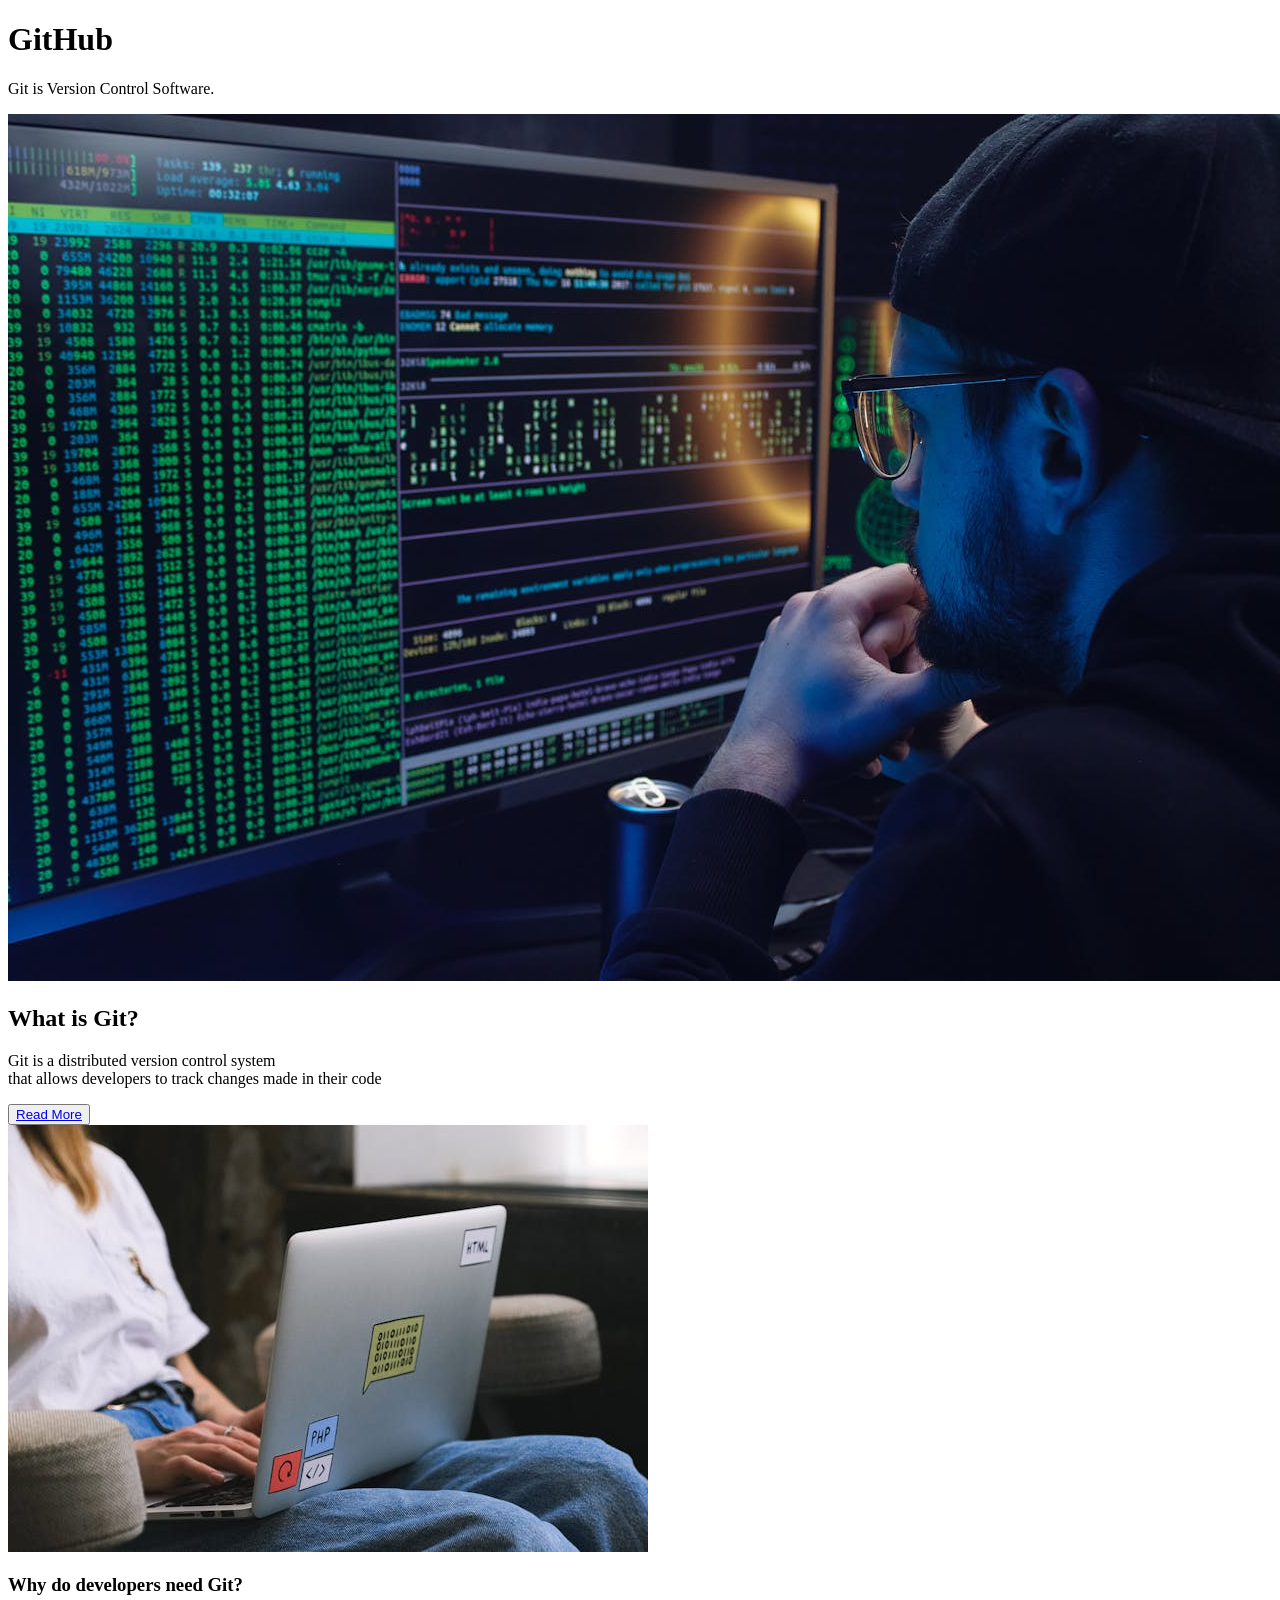
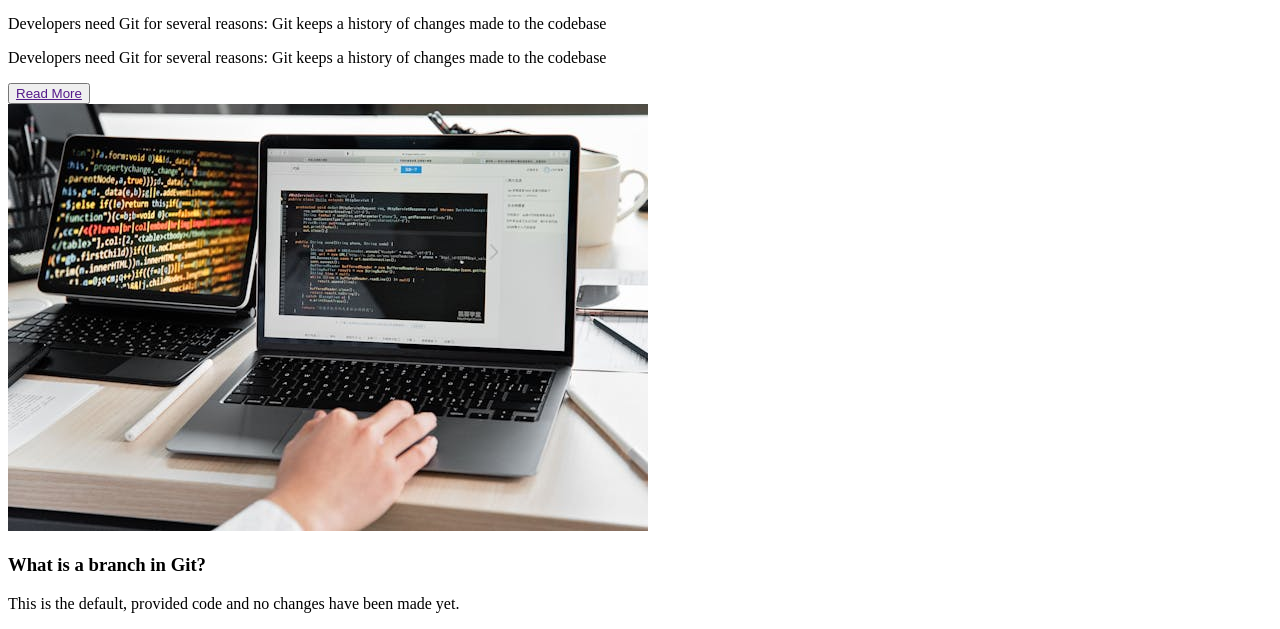
==== Wireframe/index.html @ 926a5834 "I added h3" ====
<!DOCTYPE html>
<html lang="en">
  <head>
    <meta charset="UTF-8" />
    <meta name="viewport" content="width=device-width, initial-scale=1.0" />
    <title>GitHub Tutorial</title>
    <link rel="stylesheet" href="style.css" />
  </head>
  <body>
    <header>
      <h1>GitHub</h1>
      <p>Git is Version Control Software.</p>
    </header>
    <main>
      <section class="what-git">
        <img class="git-img" src="img/github-img.jpg" />
        <div class="box-git">
          <h2>What is Git?</h2>
          <p>
            Git is a distributed version control system<br />
            that allows developers to track changes made in their code
          </p>
        </div>
        <button class="btn">
          <a
            href="https://www.atlassian.com/git/tutorials/what-is-git"
            target="_blank"
            >Read More</a
          >
        </button>
      </section>
      <section id="git-section">
        <div class="why-git">
          <img class="img-section" src="img/git.png" />
          <div class="branch-float">
            <h3>Why do developers need Git?</h3>
            <p class="paragragh">
              Developers need Git for several reasons: Git keeps a history of
              changes made to the codebase
            </p>
            <p class="paragragh">
              Developers need Git for several reasons: Git keeps a history of
              changes made to the codebase
            </p>
            <button class="btn-2">
              <a href="" target="_blank">Read More</a>
            </button>
          </div>
        </div>
        <div class="why-git-2">
          <img class="img-section" src="img/git2.png" />
          <div class="branch-float">
            <h3>What is a branch in Git?</h3>
          </div>
        </div>
      </section>
    </main>
    <footer>
      <p>
        This is the default, provided code and no changes have been made yet.
      </p>
    </footer>
  </body>
</html>
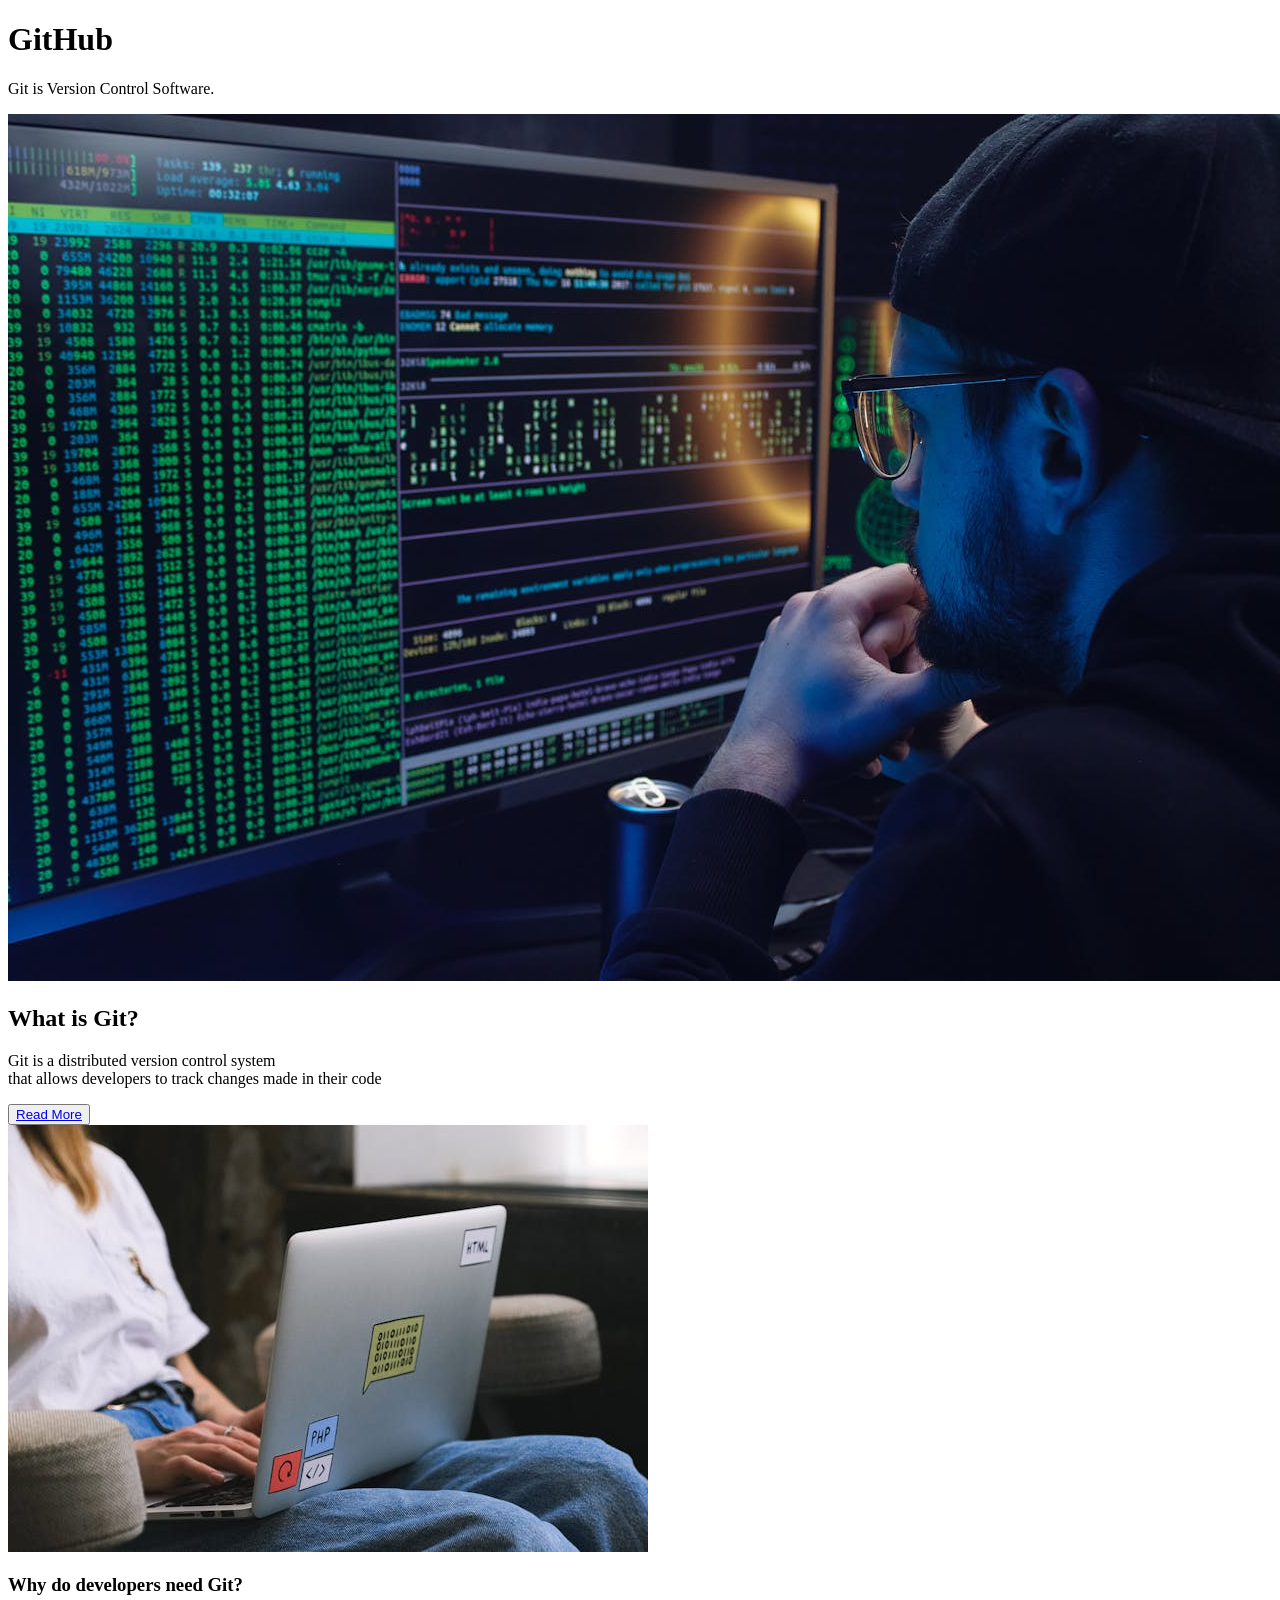
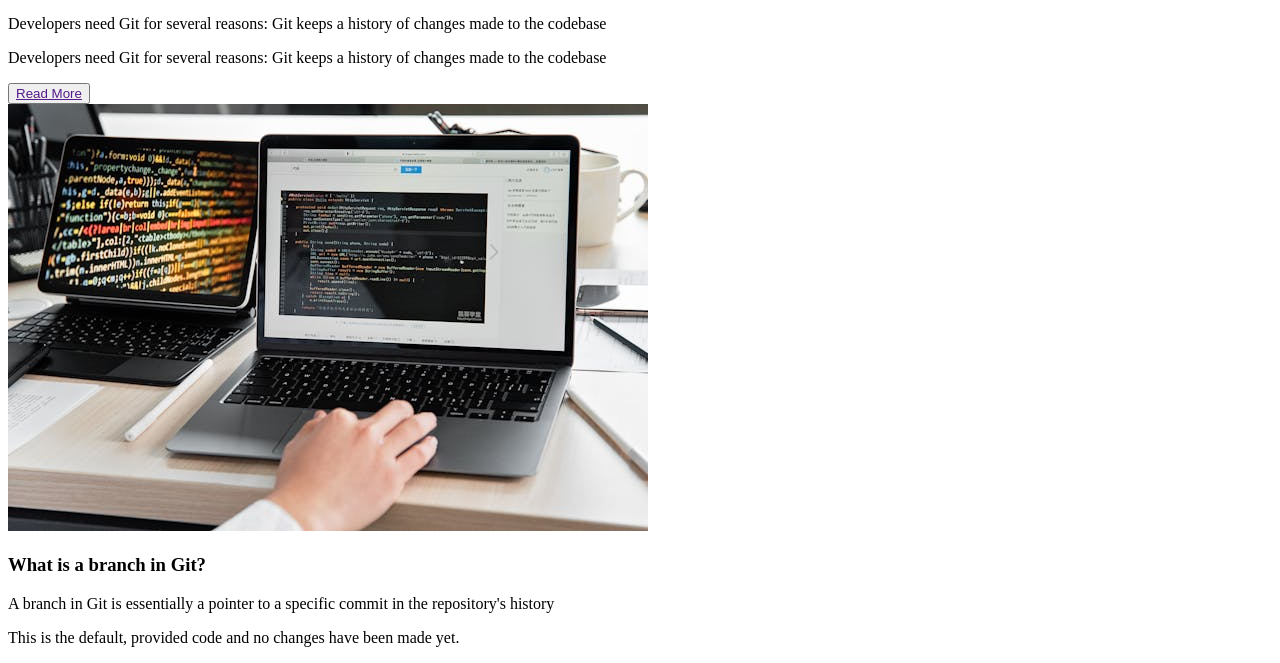
==== commit 4430eb96: "I added a paragraph with class=paragraph" ====
--- a/Wireframe/index.html
+++ b/Wireframe/index.html
@@ -51,6 +51,10 @@
           <img class="img-section" src="img/git2.png" />
           <div class="branch-float">
             <h3>What is a branch in Git?</h3>
+            <p class="paragragh">
+              A branch in Git is essentially a pointer to a specific commit in
+              the repository's history
+            </p>
           </div>
         </div>
       </section>
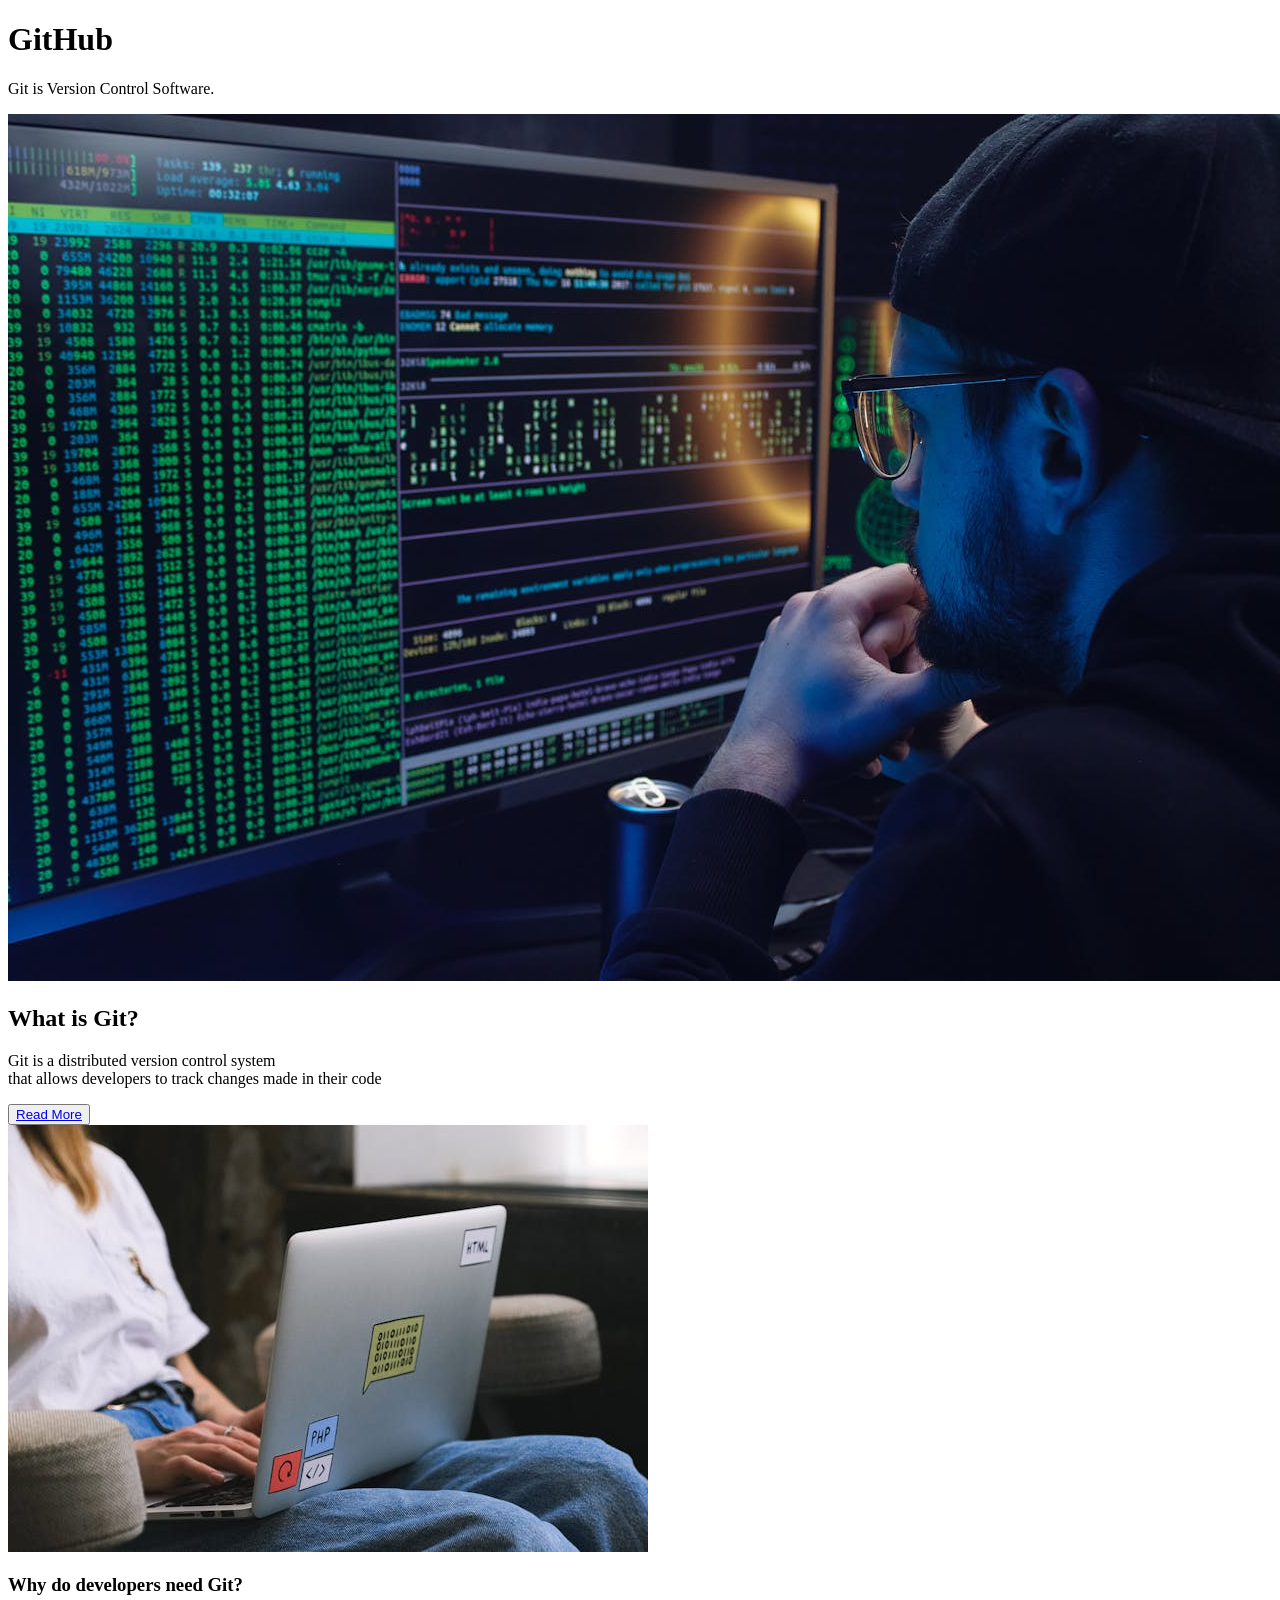
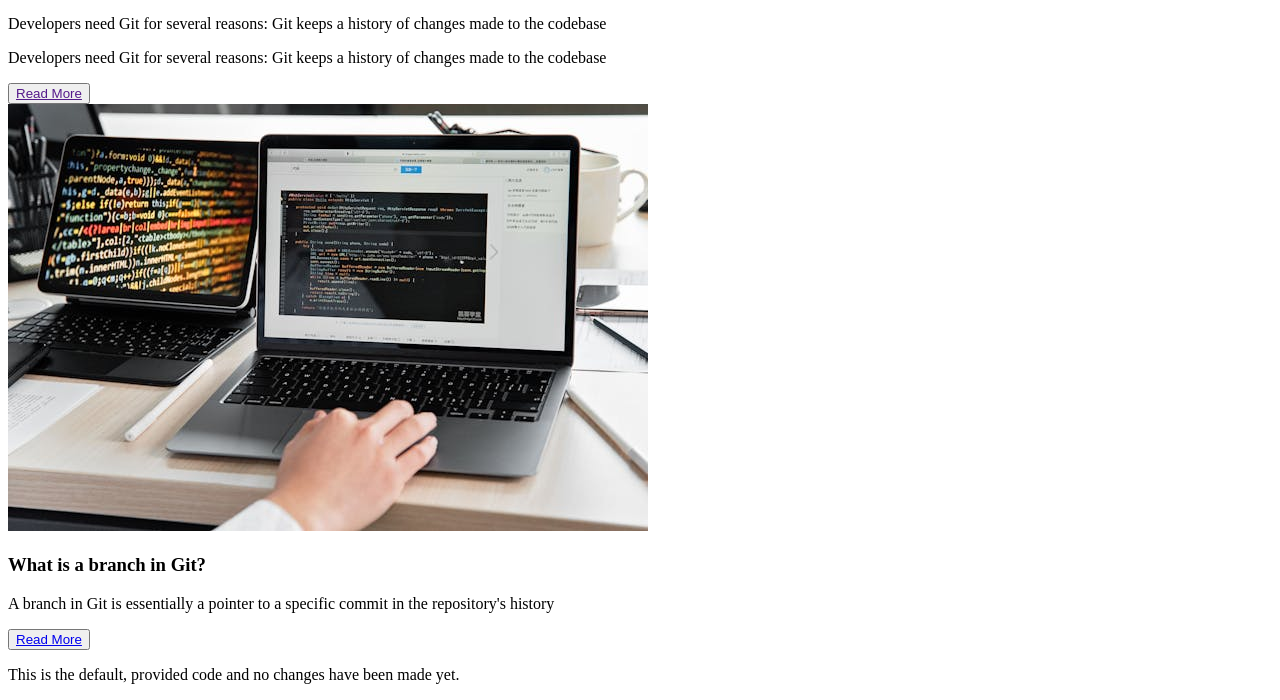
==== commit 2e1c3d8e: "added a button in the div" ====
--- a/Wireframe/index.html
+++ b/Wireframe/index.html
@@ -51,10 +51,17 @@
           <img class="img-section" src="img/git2.png" />
           <div class="branch-float">
             <h3>What is a branch in Git?</h3>
-            <p class="paragragh">
+            <p class="paragraph">
               A branch in Git is essentially a pointer to a specific commit in
               the repository's history
             </p>
+            <button class="btn-2">
+              <a
+                href="https://www.w3schools.com/git/git_branch.asp"
+                target="_blank"
+                >Read More</a
+              >
+            </button>
           </div>
         </div>
       </section>
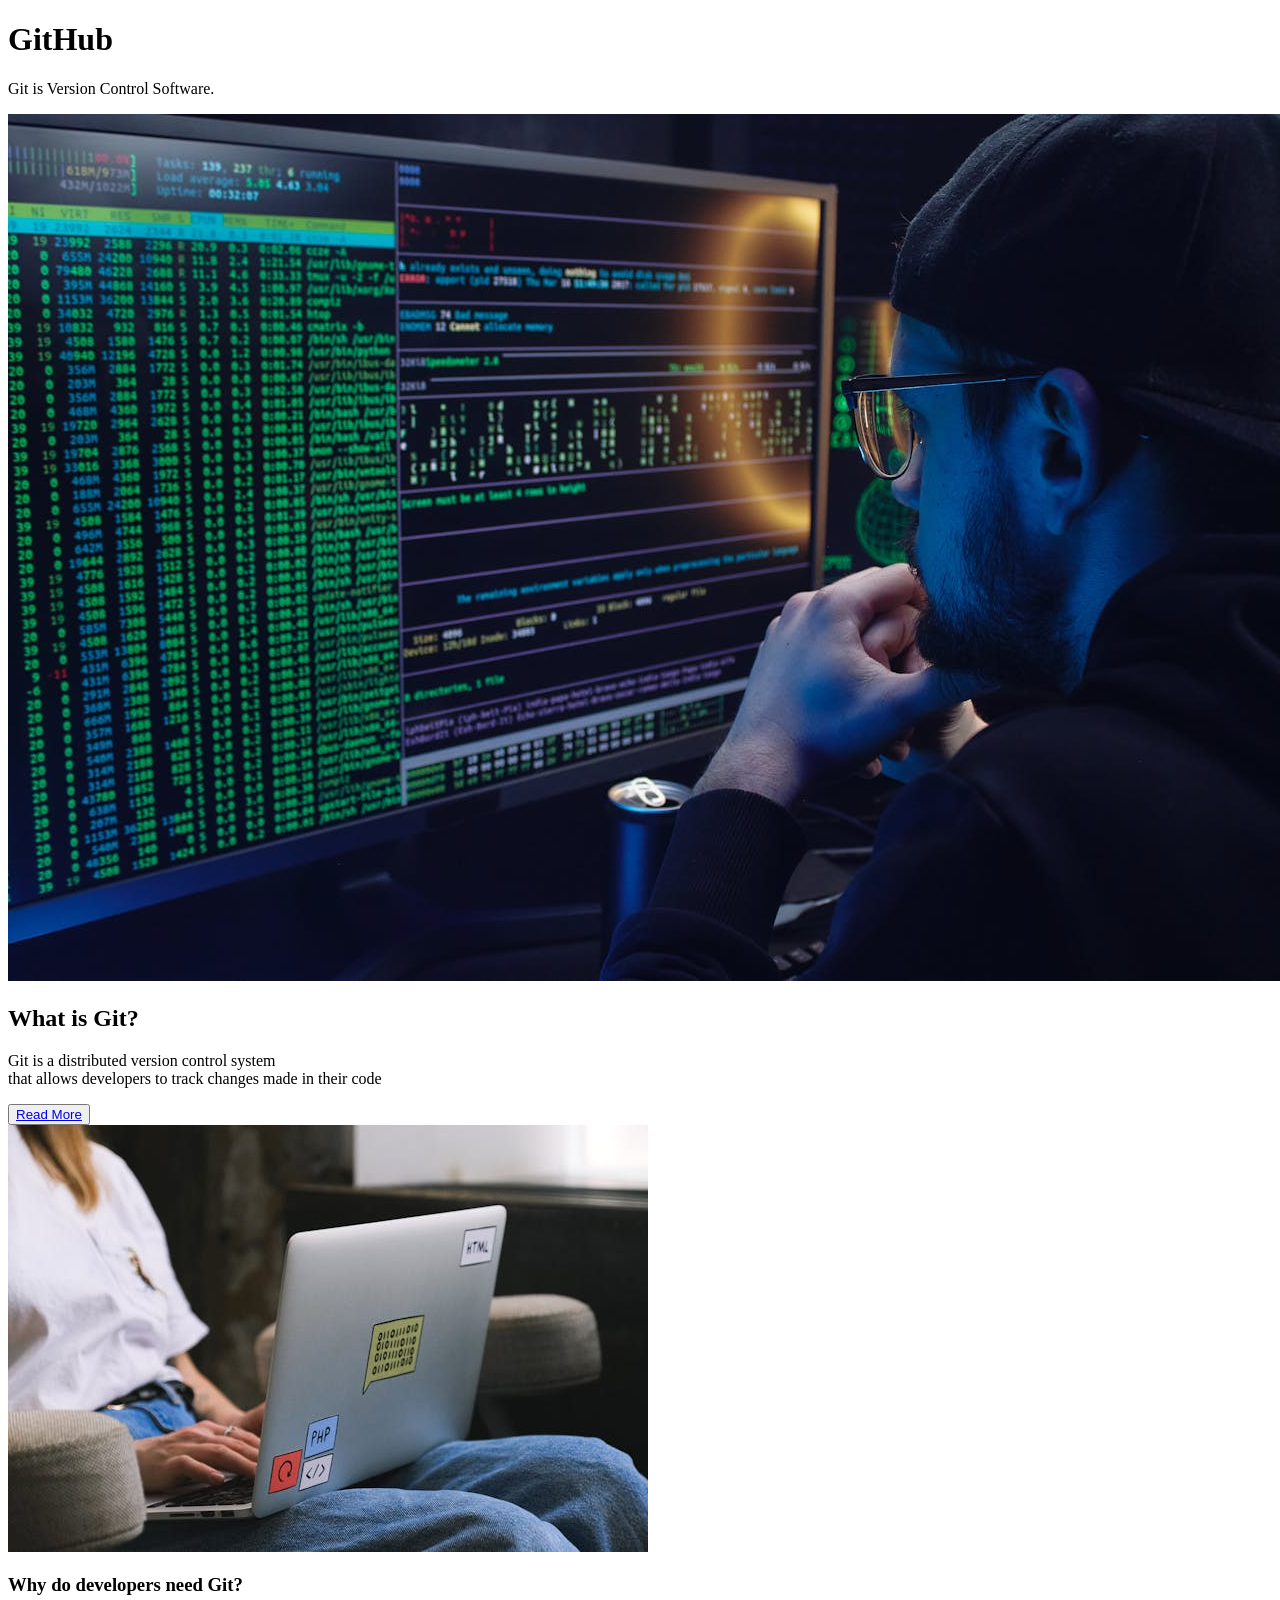
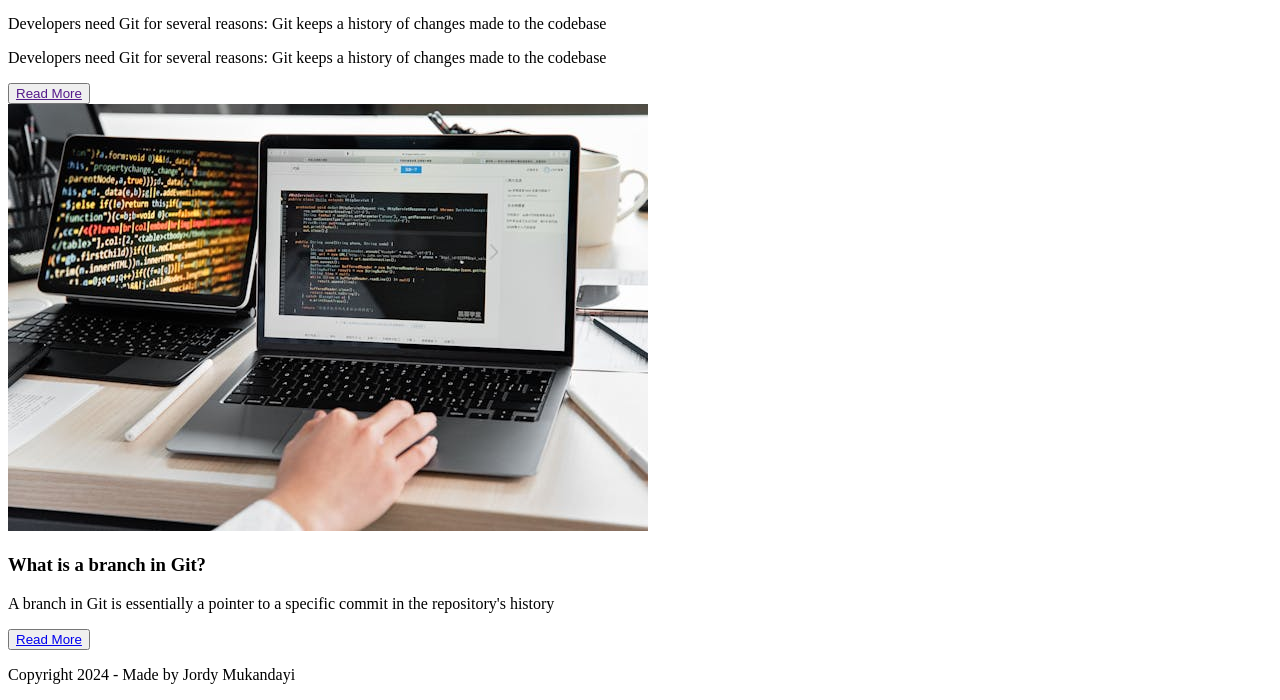
==== commit 4ebbba79: "added a footer and paragraph" ====
--- a/Wireframe/index.html
+++ b/Wireframe/index.html
@@ -66,10 +66,8 @@
         </div>
       </section>
     </main>
-    <footer>
-      <p>
-        This is the default, provided code and no changes have been made yet.
-      </p>
+    <footer class="footer">
+      <p>Copyright 2024 - Made by Jordy Mukandayi</p>
     </footer>
   </body>
 </html>
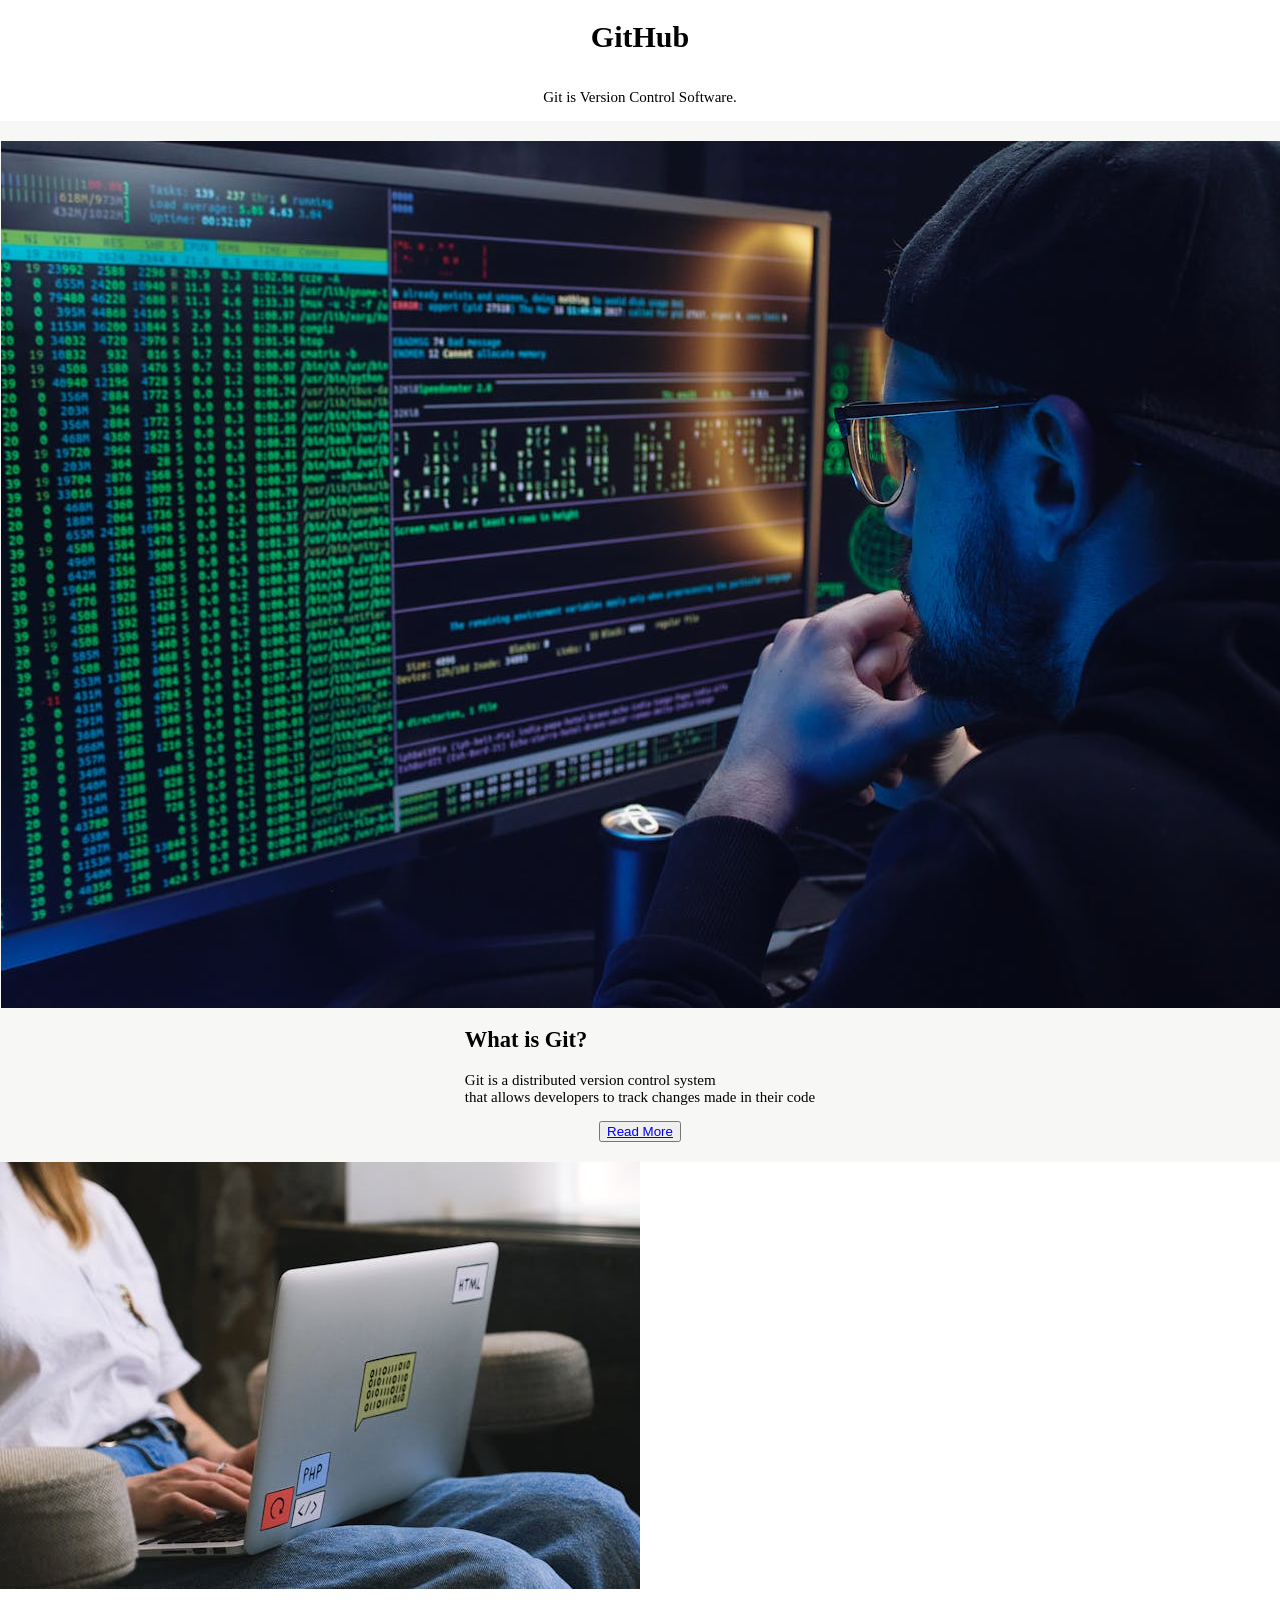
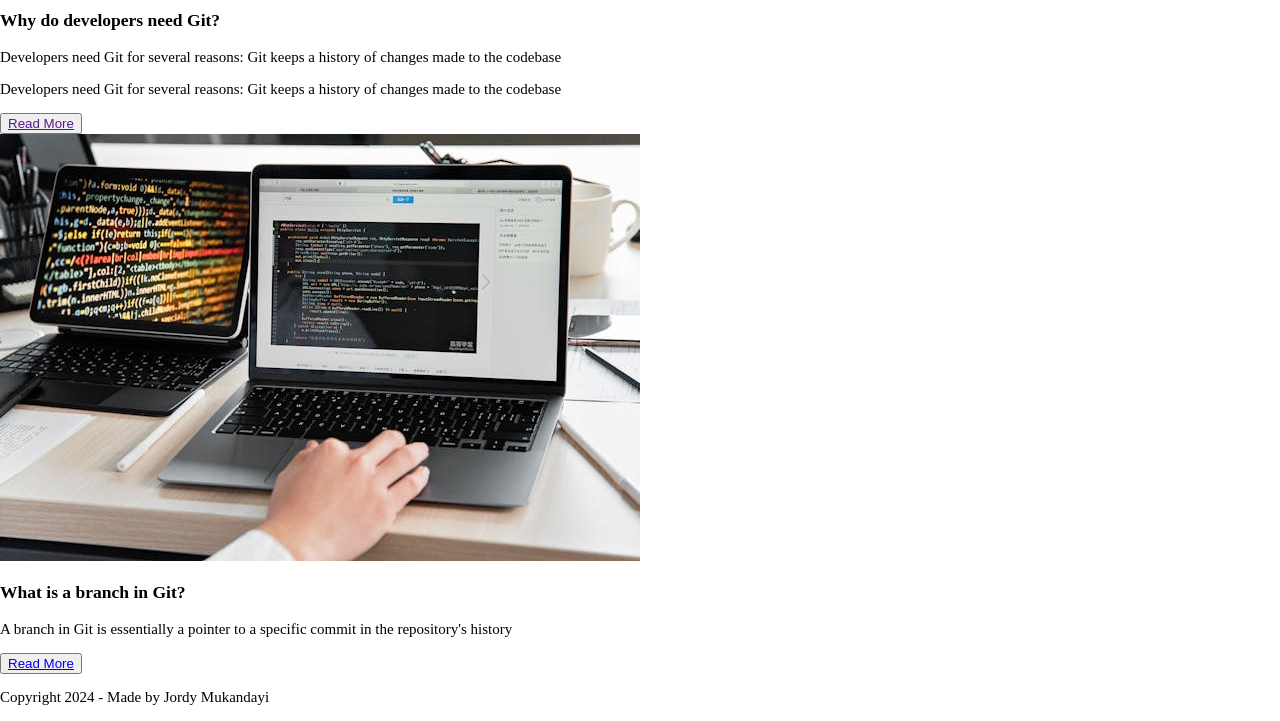
==== commit 886a00f3: "I added the css styles for class what-git" ====
--- a/Wireframe/index.html
+++ b/Wireframe/index.html
@@ -4,10 +4,10 @@
     <meta charset="UTF-8" />
     <meta name="viewport" content="width=device-width, initial-scale=1.0" />
     <title>GitHub Tutorial</title>
-    <link rel="stylesheet" href="style.css" />
+    <link rel="stylesheet" href="css/styles.css" />
   </head>
   <body>
-    <header>
+    <header id="git-header">
       <h1>GitHub</h1>
       <p>Git is Version Control Software.</p>
     </header>
--- a/Wireframe/css/styles.css
+++ b/Wireframe/css/styles.css
@@ -0,0 +1,21 @@
+body {
+  margin: 0;
+  padding: 0;
+  display: inline;
+  font-family: "Manrope";
+  font-size: 15px;
+  width: 500%;
+}
+#git-header {
+  display: flex;
+  flex-direction: column;
+  align-items: center;
+}
+/*What is Git style */
+.what-git {
+  display: flex;
+  flex-direction: column;
+  align-items: center;
+  padding: 20px;
+  background: #f7f7f5;
+}
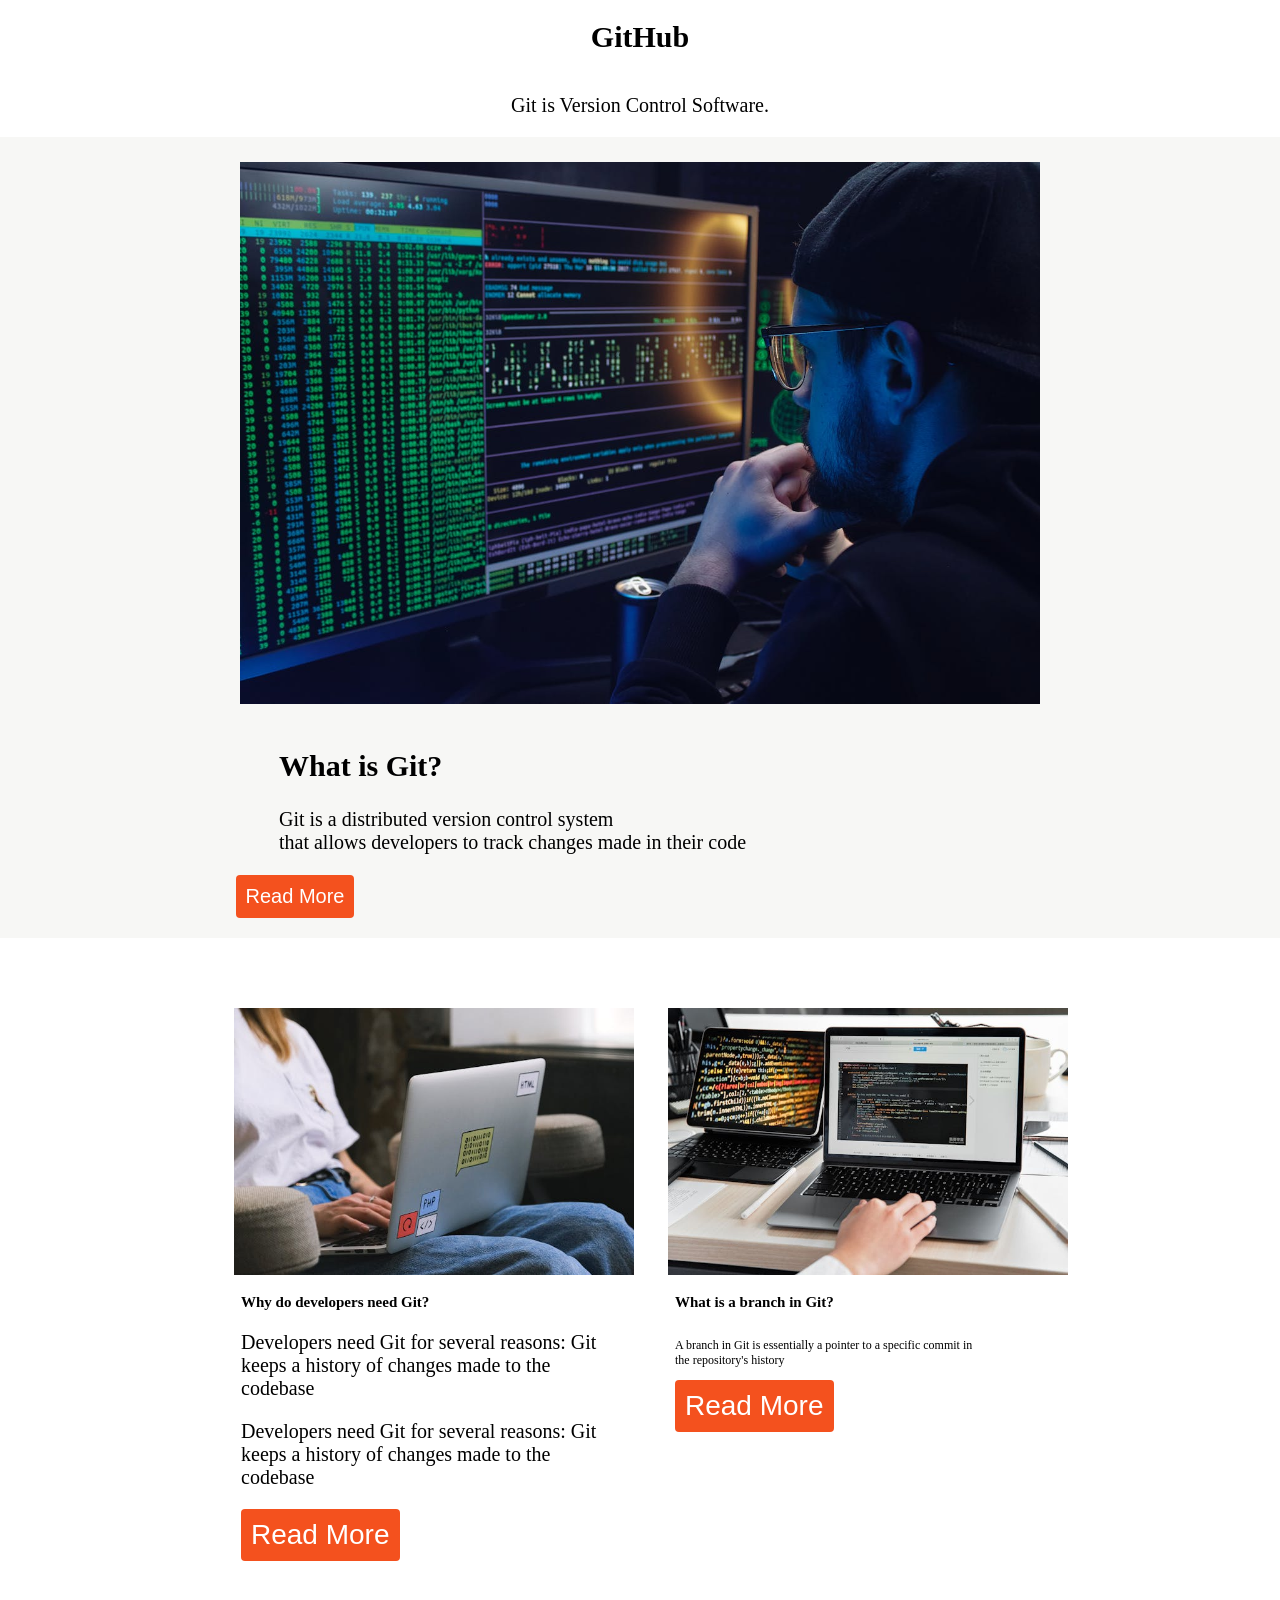
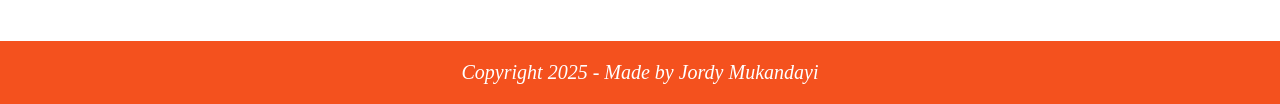
==== commit 8c21fc62: "Update index.html, change footer 2024 to 2025" ====
--- a/Wireframe/index.html
+++ b/Wireframe/index.html
@@ -67,7 +67,7 @@
       </section>
     </main>
     <footer class="footer">
-      <p>Copyright 2024 - Made by Jordy Mukandayi</p>
+      <p>Copyright 2025 - Made by Jordy Mukandayi</p>
     </footer>
   </body>
 </html>
--- a/Wireframe/css/styles.css
+++ b/Wireframe/css/styles.css
@@ -19,3 +19,92 @@
   padding: 20px;
   background: #f7f7f5;
 }
+.git-img {
+  width: 800px;
+  margin: 5px auto 20px auto;
+}
+.box-git {
+  margin-left: -255px;
+  margin-bottom: 1px;
+}
+h2 {
+  font-size: 30px;
+}
+p {
+  font-size: 20px;
+}
+.btn {
+  display: inline-block;
+  border-radius: 4px;
+  background-color: #f4511e;
+  border: none;
+  text-align: center;
+  font-size: 20px;
+  padding: 10px;
+  margin-right: 690px;
+}
+a {
+  text-decoration: none;
+  color: #ffffff;
+}
+.btn:hover {
+  padding-right: 25px;
+  transition: 0.5;
+}
+/* Section of Why do developers need  Git */
+#git-section {
+  display: flex;
+  justify-content: center;
+  margin: 10px auto 50px auto;
+  padding: 10px;
+  width: 400px;
+}
+.img-section {
+  margin-left: 2px;
+  padding: 0 6px;
+  width: 400px;
+}
+.branch-float {
+  margin-left: 15px;
+  margin-right: 30px;
+}
+h3 {
+  font-size: 15px;
+  display: flex;
+  justify-content: left;
+}
+.paragraph {
+  float: left;
+  font-size: 12px;
+  width: 300px;
+}
+.btn-2 {
+  display: inline-block;
+  border-radius: 4px;
+  background-color: #f4511e;
+  border: none;
+  color: #ffffff;
+  text-align: center;
+  font-size: 28px;
+  padding: 10px;
+  cursor: pointer;
+}
+/* What is a branch in Git Section */
+
+.why-git {
+  padding: 20px;
+  margin-top: 30px;
+}
+.why-git-2 {
+  display: block;
+  margin-top: 50px;
+}
+
+/* Footer */
+.footer {
+  display: flex;
+  justify-content: center;
+  font-style: italic;
+  background: #f4511e;
+  color: white;
+}
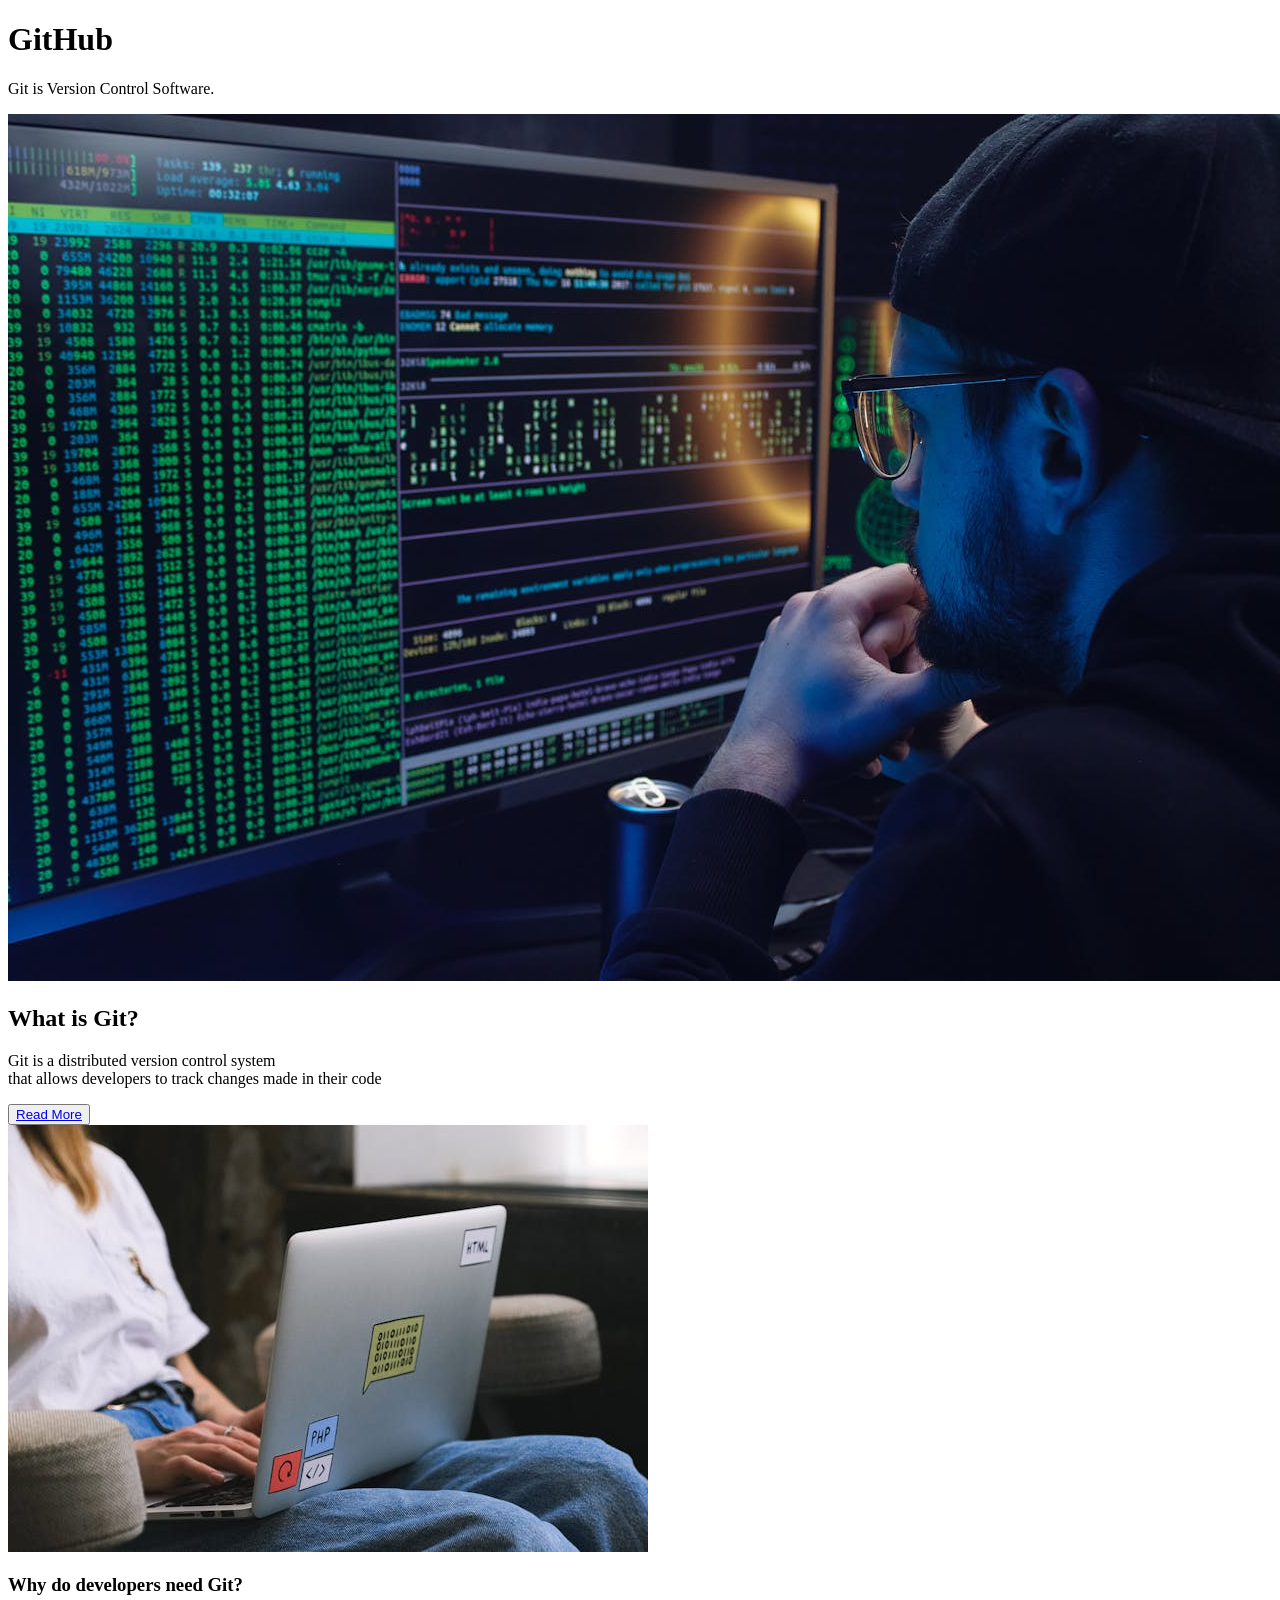
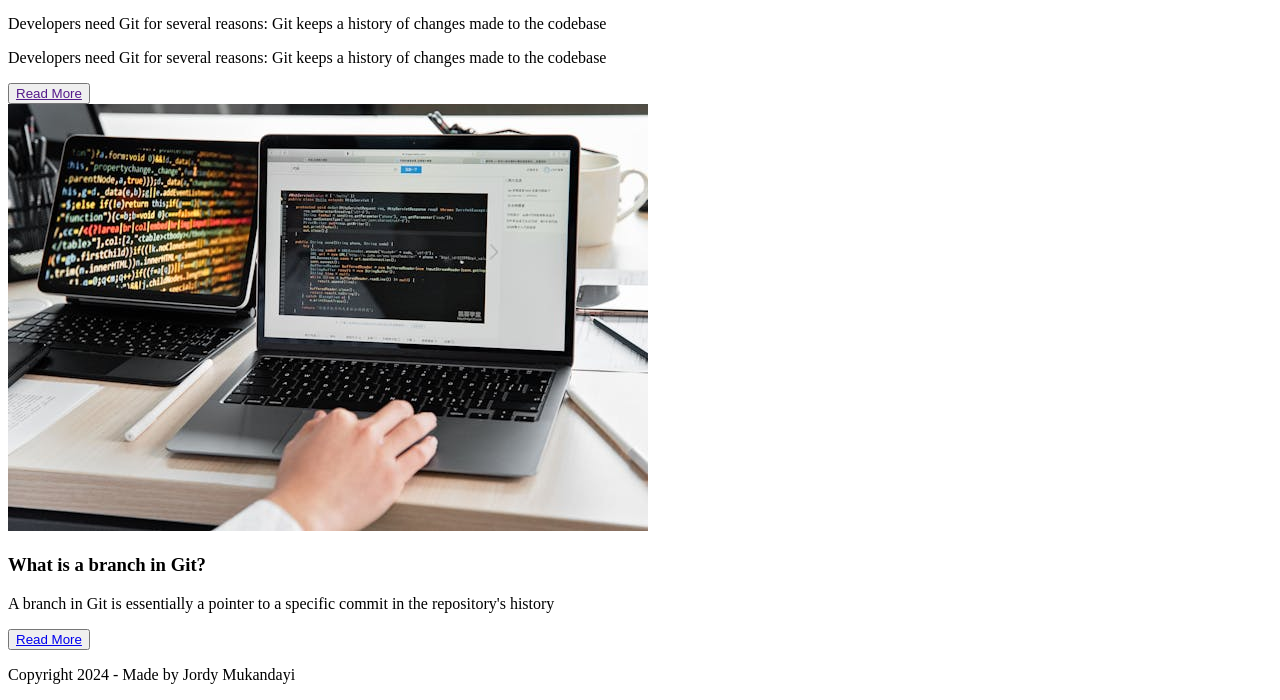
==== commit 3f80bcb3: "Update index.html change style.css to styles.css" ====
--- a/Wireframe/index.html
+++ b/Wireframe/index.html
@@ -4,10 +4,10 @@
     <meta charset="UTF-8" />
     <meta name="viewport" content="width=device-width, initial-scale=1.0" />
     <title>GitHub Tutorial</title>
-    <link rel="stylesheet" href="css/styles.css" />
+    <link rel="stylesheet" href="styles.css" />
   </head>
   <body>
-    <header id="git-header">
+    <header>
       <h1>GitHub</h1>
       <p>Git is Version Control Software.</p>
     </header>
@@ -67,7 +67,7 @@
       </section>
     </main>
     <footer class="footer">
-      <p>Copyright 2025 - Made by Jordy Mukandayi</p>
+      <p>Copyright 2024 - Made by Jordy Mukandayi</p>
     </footer>
   </body>
 </html>
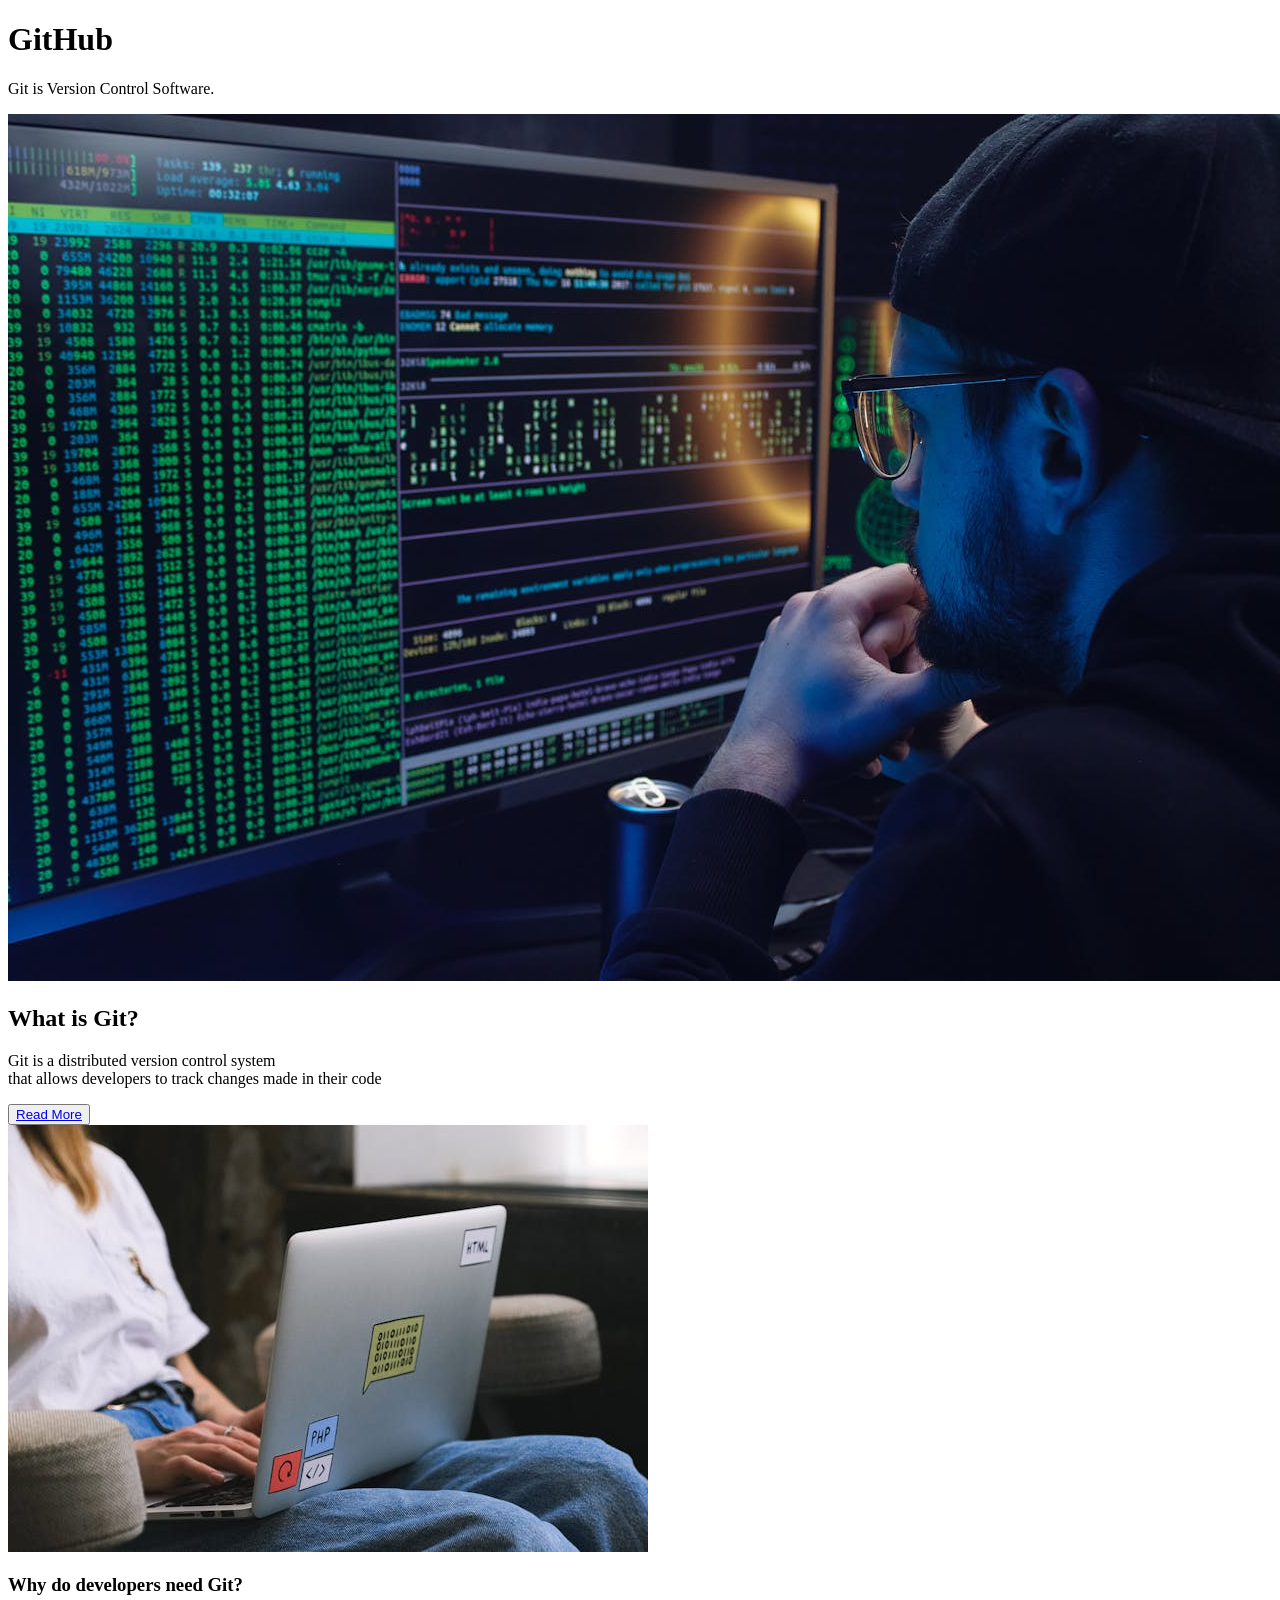
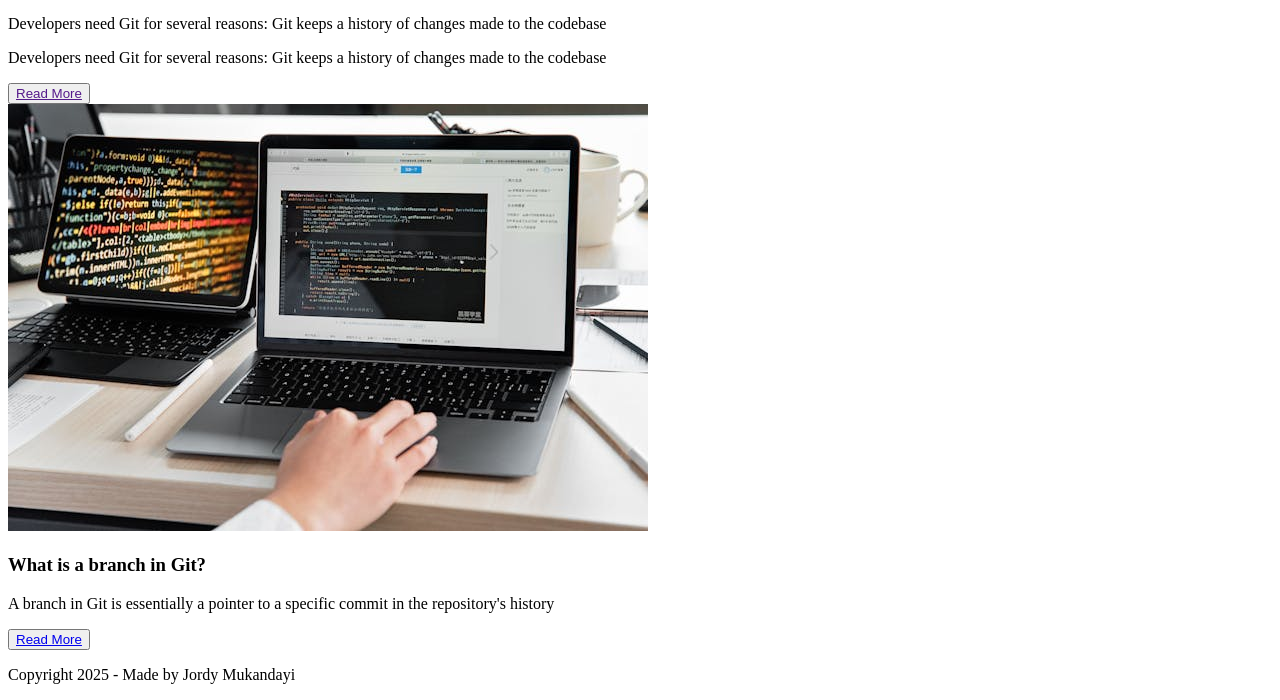
==== commit eb5811ee: "Update index.html copyright 2024 to 2025" ====
--- a/Wireframe/index.html
+++ b/Wireframe/index.html
@@ -67,7 +67,7 @@
       </section>
     </main>
     <footer class="footer">
-      <p>Copyright 2024 - Made by Jordy Mukandayi</p>
+      <p>Copyright 2025 - Made by Jordy Mukandayi</p>
     </footer>
   </body>
 </html>
